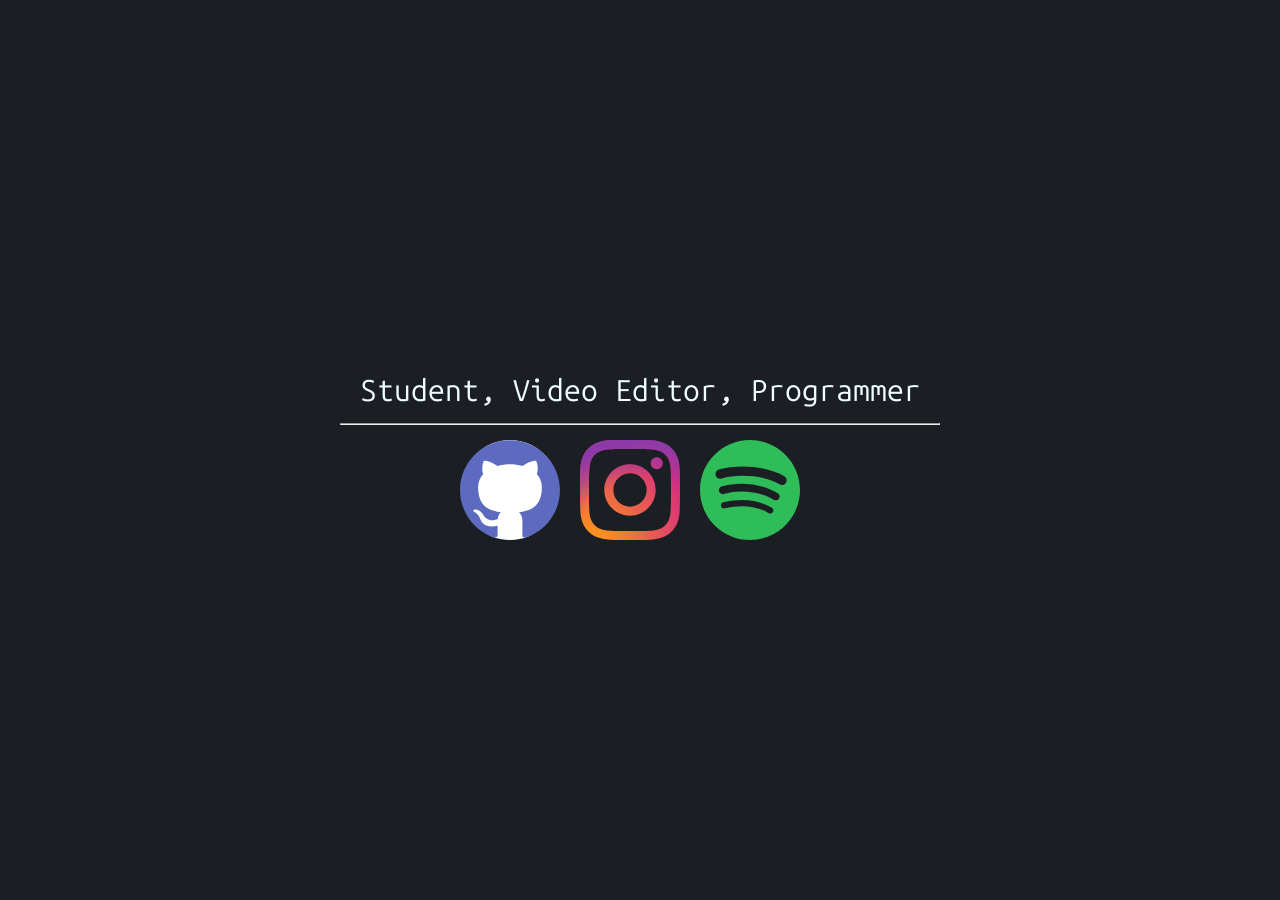
==== index.html @ c0ffcc63 "Initial commit" ====
<!DOCTYPE html>
<html>
    <head>
        <meta charset="UTF-8">
        <meta name="viewport" content="width=device-width, initial-scale=1, maximum-scale=1">
        <link rel="stylesheet" href="style.css">
        <script src="script.js"></script>
    </head>

    <body >
        <div class="desktop">
            <ul class="tubelight", id="tube">
                <li class="glow">N</li>
                <li class="glow">I</li>
                <li class="glow">X</li>
                <li class="glow">D</li>
                <li class="glow">E</li>
                <li class="glow">V</li>
                <li class="glow">S</li>
            </ul>
            <div class="bio">
                Student, Video Editor, Programmer
            </div>
            <hr>   
            <footer style="color: aliceblue;" class="foot" >
                <a href="https://github.com/Nixdevs" target="_blank">
                    <img src="assets/github2.svg" width="100px" height="100px">
                </a>
                <a href="https://instagram.com/aniklakhany" target="_blank">
                    <img src="assets/instagram.svg" width="100px" height="100px">
                </a>
                <a href="https://instagram.com/aniklakhany" target="_blank">
                    <img src="assets/spotify.svg" width="100px" height="100px">
                </a>

            </footer> 
        </div>
        <div class="mobile">
            Currently unavailable for mobile devices!
        </div>

    </body>
    
    
    
    
</html>
---- style.css ----
body {

  margin: auto;
  margin-top: 200px;
  margin-right: auto;
  max-width: 600px;
  line-height: 1.1;
  font-size: 30px;
  font-family:sans-serif;
  background-color: #1B1F23;
  color: #1B1F23;
}

.mobile {
  margin: auto;
  margin-top: 200px;
  color: beige;
  align-items: center;
  justify-content: center;
  display: none; /* Hide on desktop */
  font-family: "UbuntuSansMono";
}

@media only screen and (max-width: 767px) {
  .desktop {
    display: none;
  }
  .mobile {

    display: flex;

  }
}
.foot {
  display: flex;
  align-items: center;
  justify-content: center;
  
}

a {
  text-decoration: none;
  margin-right: 20px;
}
.bio {
  text-align: center;
  font-family: 'UbuntuSansMono';
  color: azure;
}
.tubelight {
  margin-left: 35%;
  top: 50%;
  left: 50%;
  transform: translate(-50%, -50%);
  padding: 0;
  display: flex;
  margin-bottom: 10px;
}

.tubelight li {
  list-style: none;
  font-family: 'Jersey';
  font-size: 5em;
  letter-spacing:15px;
  text-shadow: none;
  animation: animate 1s 2 linear;

}
@keyframes animate {
  0% {
    color: #a7a300;
    text-shadow: none;
  }
  18% {
    color: #a7a300;
    text-shadow: none;
  }

  20% {
    color: #fff900;
    text-shadow: 0 0 7px #fff000, 0 0 20px #ff6c00;
  }
  30% {
    color: #a7a300;
    text-shadow: none;
  }
  35% {
    color: #fff900;
    text-shadow: 0 0 7px #fff000, 0 0 20px #ff6c00;
  }
  70% {
    color: #a7a300;
    text-shadow: none;
  }
  85% {
    color: #a7a300;
    text-shadow: none;
  }
  90% {
    color: #a7a300;
    text-shadow: none;
  }
  100% {
    color: #a7a300;
    text-shadow: none;
  }

}
.tubelight li:nth-child(1){
  animation-delay: .2s;
}
.tubelight li:nth-child(2){
  animation-delay: .4s;
}
.tubelight li:nth-child(3){
  animation-delay: .6s;
}
.tubelight li:nth-child(4){
  animation-delay: .8s;
}
.tubelight li:nth-child(5){
  animation-delay: 1.2s;
}
.tubelight li:nth-child(6){
  animation-delay: 1.4s;
}
.tubelight li:nth-child(7){
  animation-delay: 1.6s;
}

@font-face {
  font-family: 'Jersey';
  src: URL('fonts/Jersey20-Regular.ttf') format('truetype');
}
@font-face {
  font-family: 'UbuntuSansMono';
  src: URL('fonts/UbuntuSansMono-VariableFont_wght.ttf') format('truetype');
}
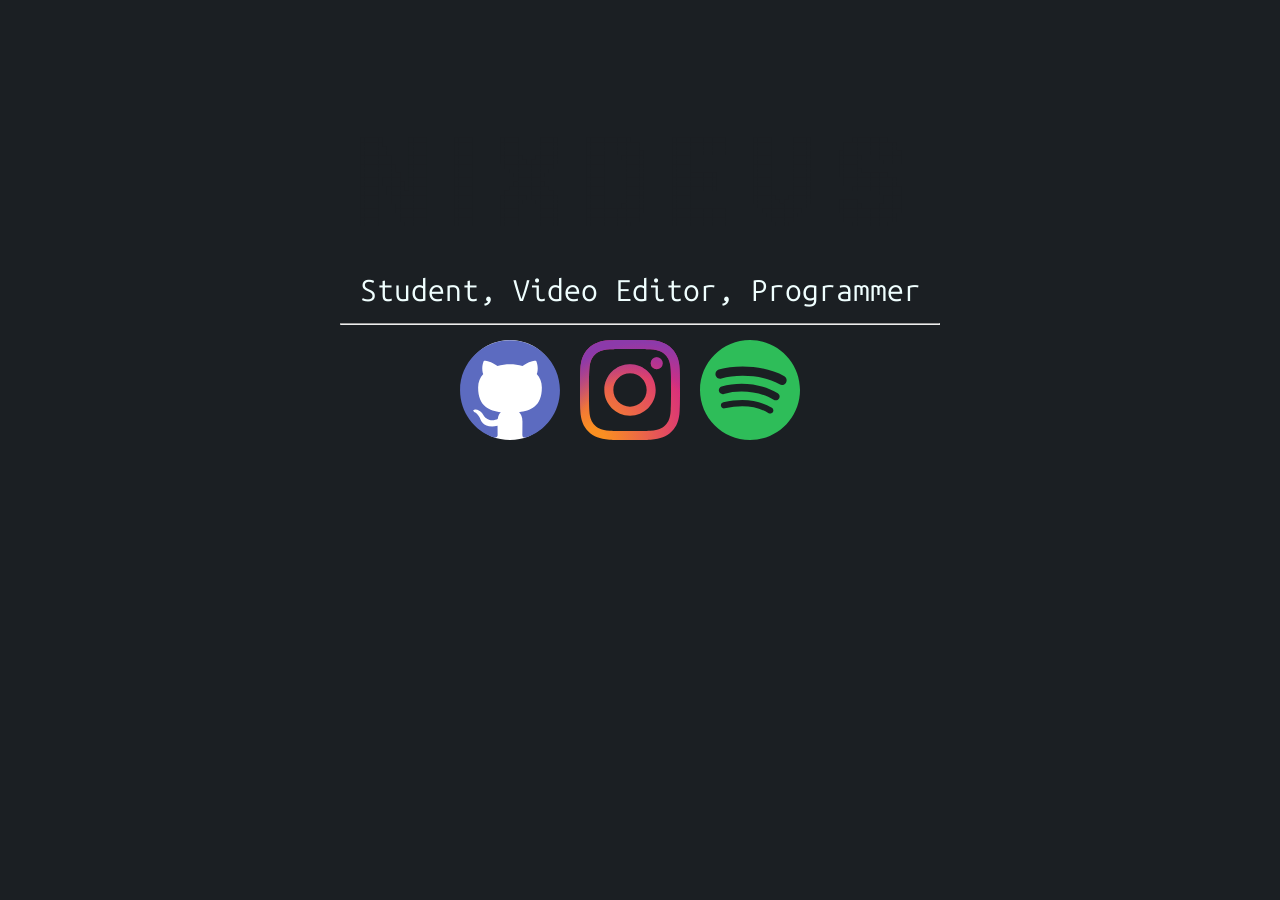
==== commit e16a1c53: "mobile friendly" ====
--- a/index.html
+++ b/index.html
@@ -24,13 +24,13 @@
             <hr>   
             <footer style="color: aliceblue;" class="foot" >
                 <a href="https://github.com/Nixdevs" target="_blank">
-                    <img src="assets/github2.svg" width="100px" height="100px">
+                    <img src="assets/github2.svg" class="image">
                 </a>
                 <a href="https://instagram.com/aniklakhany" target="_blank">
-                    <img src="assets/instagram.svg" width="100px" height="100px">
+                    <img src="assets/instagram.svg" class="image">
                 </a>
-                <a href="https://instagram.com/aniklakhany" target="_blank">
-                    <img src="assets/spotify.svg" width="100px" height="100px">
+                <a href="https://open.spotify.com/user/31qu7bej6cf5phoksxyfpquss6ea?si=8b51f1d725934f46" target="_blank">
+                    <img src="assets/spotify.svg" class="image">
                 </a>
 
             </footer> 
--- a/style.css
+++ b/style.css
@@ -1,8 +1,6 @@
 body {
-
   margin: auto;
-  margin-top: 200px;
-  margin-right: auto;
+  margin-top: 100px;
   max-width: 600px;
   line-height: 1.1;
   font-size: 30px;
@@ -10,27 +8,23 @@
   background-color: #1B1F23;
   color: #1B1F23;
 }
-
+.mobile {
+  display: none;
+}
+/*
 .mobile {
   margin: auto;
   margin-top: 200px;
   color: beige;
   align-items: center;
   justify-content: center;
-  display: none; /* Hide on desktop */
+  display: none; 
   font-family: "UbuntuSansMono";
 }
+*/
 
-@media only screen and (max-width: 767px) {
-  .desktop {
-    display: none;
-  }
-  .mobile {
 
-    display: flex;
 
-  }
-}
 .foot {
   display: flex;
   align-items: center;
@@ -48,12 +42,16 @@
   color: azure;
 }
 .tubelight {
-  margin-left: 35%;
+  margin: auto;
+  /*
   top: 50%;
   left: 50%;
   transform: translate(-50%, -50%);
+  */
   padding: 0;
   display: flex;
+  justify-content: center;
+  align-items: center;
   margin-bottom: 10px;
 }
 
@@ -135,4 +133,23 @@
 @font-face {
   font-family: 'UbuntuSansMono';
   src: URL('fonts/UbuntuSansMono-VariableFont_wght.ttf') format('truetype');
+}
+.image {
+  width: 100px;
+  height: 100px;
+}
+
+@media only screen and (max-width: 767px) {
+  body {
+    font-size: 15px;
+    display: flex;
+    justify-content: center;
+    align-items: center;
+    line-height: 4;
+  }
+  .image {
+    width: 50px;
+    height: 50px;
+  }
+
 }
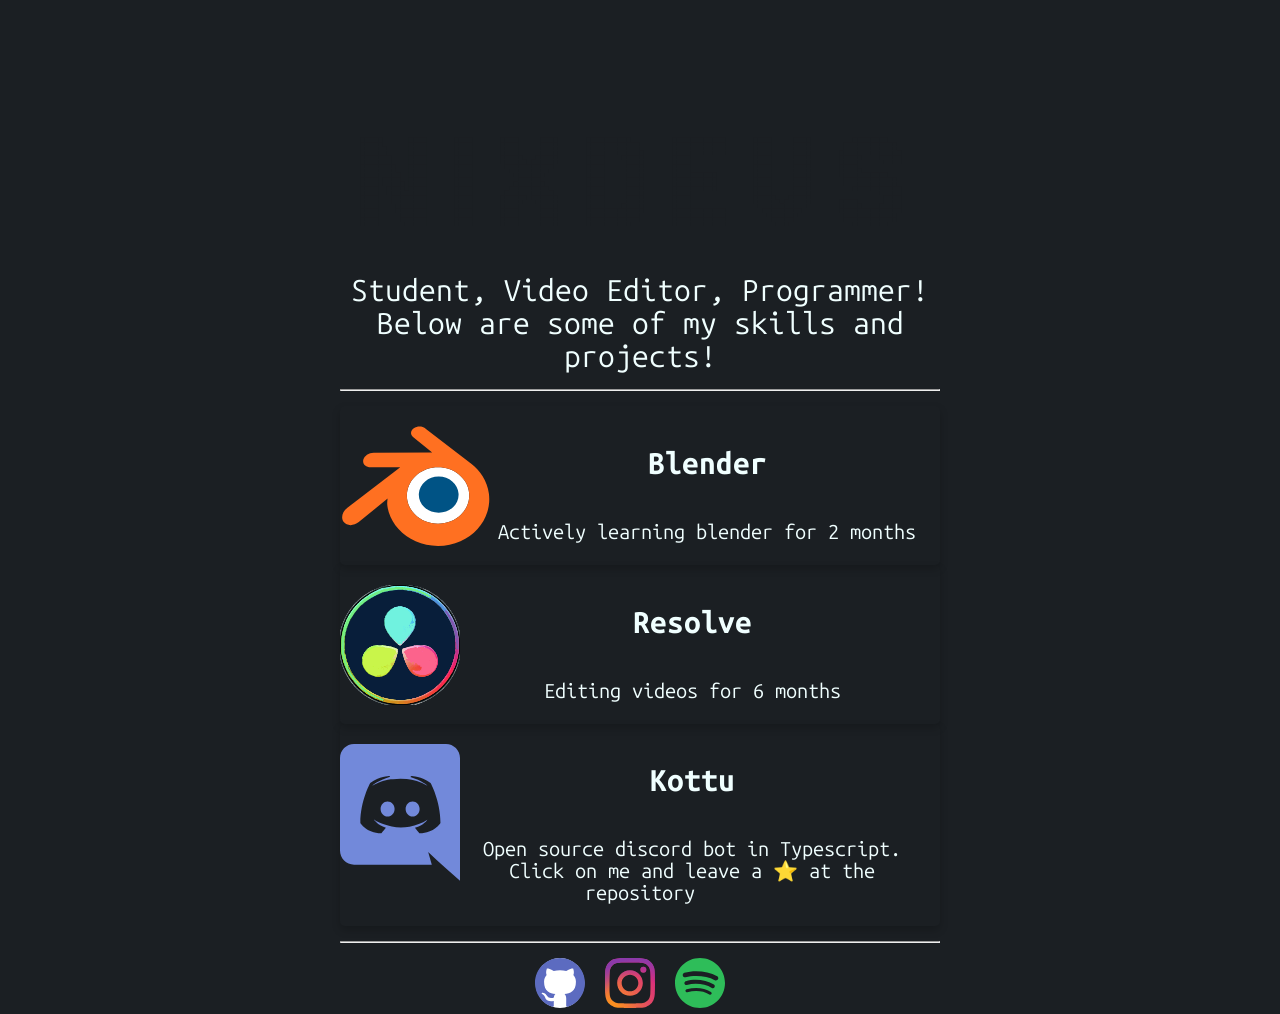
==== commit 98d1ef38: "more changes Lol" ====
--- a/index.html
+++ b/index.html
@@ -1,48 +1,83 @@
 <!DOCTYPE html>
 <html>
-    <head>
-        <meta charset="UTF-8">
-        <meta name="viewport" content="width=device-width, initial-scale=1, maximum-scale=1">
-        <link rel="stylesheet" href="style.css">
-        <script src="script.js"></script>
-    </head>
 
-    <body >
-        <div class="desktop">
-            <ul class="tubelight", id="tube">
-                <li class="glow">N</li>
-                <li class="glow">I</li>
-                <li class="glow">X</li>
-                <li class="glow">D</li>
-                <li class="glow">E</li>
-                <li class="glow">V</li>
-                <li class="glow">S</li>
-            </ul>
-            <div class="bio">
-                Student, Video Editor, Programmer
+<head>
+    <meta charset="UTF-8">
+    <meta name="viewport" content="width=device-width, initial-scale=1, maximum-scale=1">
+    <link rel="stylesheet" href="style.css">
+    <script src="script.js"></script>
+</head>
+
+<body>
+    <div class="desktop">
+        <ul class="tubelight" , id="tube">
+            <li class="glow">N</li>
+            <li class="glow">I</li>
+            <li class="glow">X</li>
+            <li class="glow">D</li>
+            <li class="glow">E</li>
+            <li class="glow">V</li>
+            <li class="glow">S</li>
+        </ul>
+        <div class="bio">
+            Student, Video Editor, Programmer!<br>Below are some of my skills and projects!
+        </div>
+        <hr>
+        <div class="flex-container">
+            <div class="card">
+                <img src="assets/blender.svg" alt="Avatar" style="width:25%;" class="avatar">
+
+                <div class="container">
+                    <a href="https://www.blender.org/">
+
+                        <h4><b>Blender</b></h4>
+                        <p>Actively learning blender for 2 months</p>
+                    </a>
+
+                </div>
             </div>
-            <hr>   
-            <footer style="color: aliceblue;" class="foot" >
-                <a href="https://github.com/Nixdevs" target="_blank">
-                    <img src="assets/github2.svg" class="image">
-                </a>
-                <a href="https://instagram.com/aniklakhany" target="_blank">
-                    <img src="assets/instagram.svg" class="image">
-                </a>
-                <a href="https://open.spotify.com/user/31qu7bej6cf5phoksxyfpquss6ea?si=8b51f1d725934f46" target="_blank">
-                    <img src="assets/spotify.svg" class="image">
-                </a>
+            <div class="card">
+                <img src="assets/davinci.svg" alt="Avatar" style="width: 20%" class="avatar">
+                <div class="container">
+                    <a href="https://www.blackmagicdesign.com/products/davinciresolve" target="_blank">
 
-            </footer> 
+                        <h4><b>Resolve</b></h4>
+                        <p>Editing videos for 6 months</p>
+                    </a>
+
+                </div>
+            </div>
+            <div class="card">
+                <img src="assets/discord.svg" alt="Avatar" style="width:20%" class="avatar">
+                <div class="container">
+                    <a href="https://github.com/NixDevs/Kottu" target="_blank">
+
+                        <h4><b>Kottu</b></h4>
+                        <p>Open source discord bot in Typescript. Click on me and leave a ⭐ at the repository</p>
+                    </a>
+                </div>
+            </div>
         </div>
-        <div class="mobile">
-            Currently unavailable for mobile devices!
-        </div>
+        <hr>
 
-    </body>
-    
-    
-    
-    
-</html>
+        <footer style="color: aliceblue;" class="foot">
+            <a href="https://github.com/Nixdevs" target="_blank" class="footLink">
+                <img src="assets/github2.svg" class="image">
+            </a>
+            <a href="https://instagram.com/aniklakhany" target="_blank" class="footLink">
+                <img src="assets/instagram.svg" class="image">
+            </a>
+            <a href="https://open.spotify.com/user/31qu7bej6cf5phoksxyfpquss6ea?si=8b51f1d725934f46" target="_blank"
+                class="footLink">
+                <img src="assets/spotify.svg" class="image">
+            </a>
 
+        </footer>
+    </div>
+
+</body>
+
+
+
+
+</html>
--- a/style.css
+++ b/style.css
@@ -8,9 +8,7 @@
   background-color: #1B1F23;
   color: #1B1F23;
 }
-.mobile {
-  display: none;
-}
+
 /*
 .mobile {
   margin: auto;
@@ -23,16 +21,18 @@
 }
 */
 
-
-
 .foot {
   display: flex;
   align-items: center;
   justify-content: center;
   
 }
+a {
+  text-decoration: none;
+  color: azure;
+}
 
-a {
+.footLink {
   text-decoration: none;
   margin-right: 20px;
 }
@@ -40,6 +40,7 @@
   text-align: center;
   font-family: 'UbuntuSansMono';
   color: azure;
+  line-height: 1.1;
 }
 .tubelight {
   margin: auto;
@@ -135,9 +136,43 @@
   src: URL('fonts/UbuntuSansMono-VariableFont_wght.ttf') format('truetype');
 }
 .image {
-  width: 100px;
-  height: 100px;
+  width: 50px;
+  height: 50px;
 }
+
+
+.flex-container {
+  justify-content: space-between;
+}
+
+.card {
+  box-shadow: 0 4px 8px 0 rgba(0,0,0,0.2);
+  transition: 0.3s;
+  width: 100%;
+  height: 10%;
+  border-radius: 5px;
+  text-align: center;
+  font-family: "UbuntuSansMono";
+}
+.card img {
+  margin: auto;
+  display: block;
+  float: left;
+  padding-top: 20px;
+}
+
+.card:hover {
+  box-shadow: 0 8px 16px 0 rgba(0,0,0,0.2);
+}
+
+.container {
+  padding: 2px 16px;
+  color: azure;
+}
+.container p {
+  font-size: 20px;
+}
+
 
 @media only screen and (max-width: 767px) {
   body {
@@ -151,5 +186,10 @@
     width: 50px;
     height: 50px;
   }
-
+  .container {
+    display:block;
+  }
+  .container p {
+    font-size: 12px;
+  }
 }
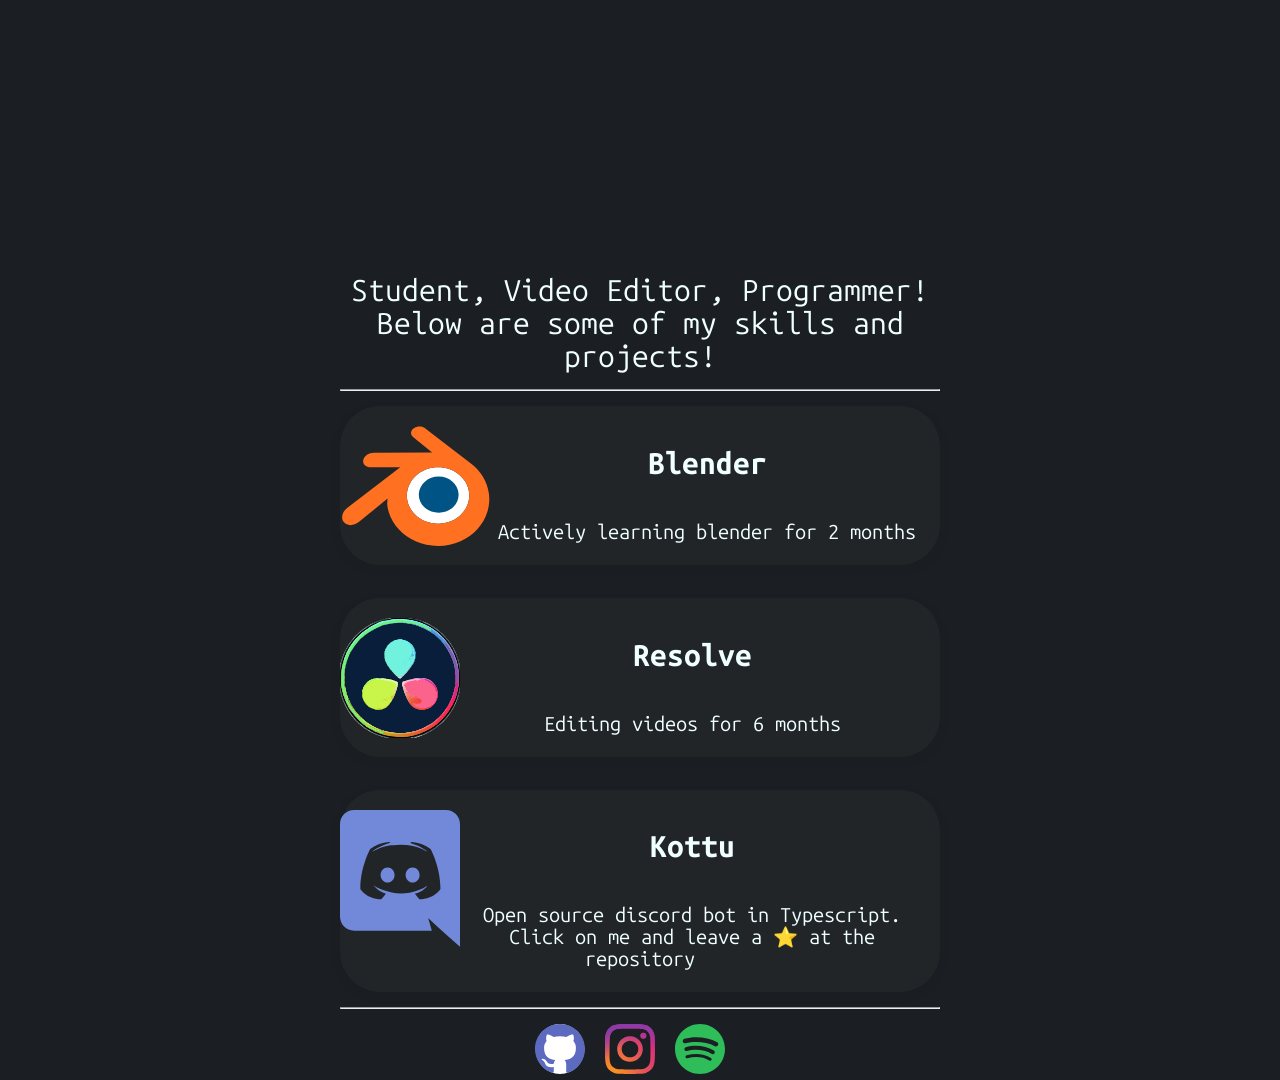
==== commit b081163e: "more changes make it prettier" ====
--- a/index.html
+++ b/index.html
@@ -36,6 +36,8 @@
 
                 </div>
             </div>
+            <br>
+
             <div class="card">
                 <img src="assets/davinci.svg" alt="Avatar" style="width: 20%" class="avatar">
                 <div class="container">
@@ -47,6 +49,7 @@
 
                 </div>
             </div>
+            <br>
             <div class="card">
                 <img src="assets/discord.svg" alt="Avatar" style="width:20%" class="avatar">
                 <div class="container">
--- a/style.css
+++ b/style.css
@@ -146,11 +146,12 @@
 }
 
 .card {
-  box-shadow: 0 4px 8px 0 rgba(0,0,0,0.2);
+  box-shadow: 0 4px 8px 0 rgba(26, 25, 25, 0.2);
+  background-color: #212528;
   transition: 0.3s;
   width: 100%;
   height: 10%;
-  border-radius: 5px;
+  border-radius: 40px;
   text-align: center;
   font-family: "UbuntuSansMono";
 }
@@ -162,7 +163,7 @@
 }
 
 .card:hover {
-  box-shadow: 0 8px 16px 0 rgba(0,0,0,0.2);
+  box-shadow: 0 8px 16px 16px rgba(0,0,0,0.2);
 }
 
 .container {
